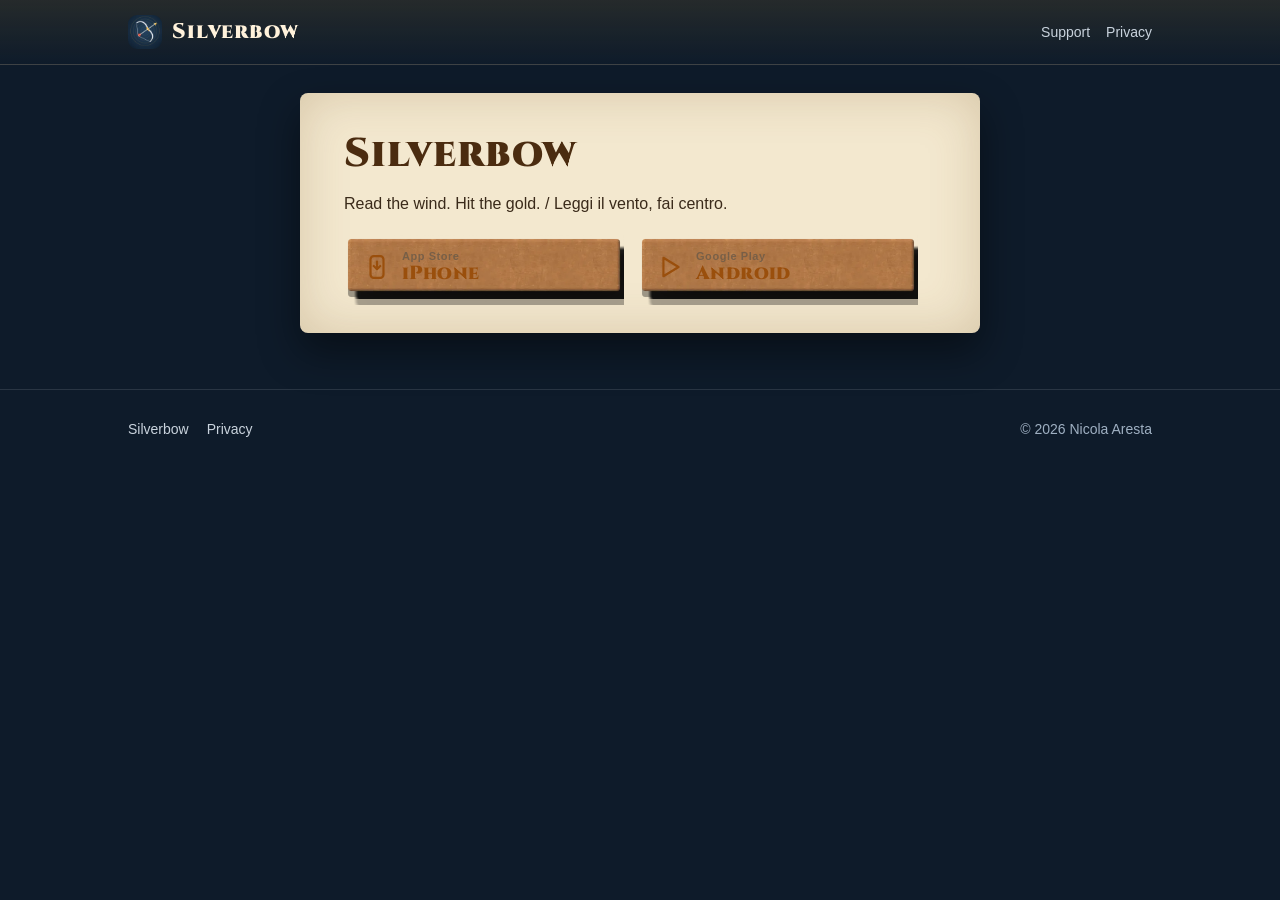
==== get.html @ 2afd0885 "Silverbow site: landing in the game's wood and leather, privacy, store link, app-ads.txt Co-Authored" ====
<!doctype html><html lang="en"><head><meta charset="utf-8"><meta name="viewport" content="width=device-width,initial-scale=1"><title>Silverbow – Download</title><meta name="theme-color" content="#0E1B2A"><link rel="icon" type="image/png" href="favicon.png"><link rel="apple-touch-icon" href="apple-touch-icon.png"><link rel="stylesheet" href="style.css">
<script>
// One link for the QR and for sharing: the phone's own store, the query passed on where the store
// keeps it (Play's install referrer; Apple's campaign token).
(function () {
  var q = location.search.replace(/^\?/, "");
  var ua = navigator.userAgent || "";
  var apple = "https://apps.apple.com/app/id6830253870?pt=silverbow&ct=" + encodeURIComponent(q || "qr") + "&mt=8";
  var play = "https://play.google.com/store/apps/details?id=com.nixare.silverbow&referrer=" + encodeURIComponent(q || "utm_source=qr");
  if (/android/i.test(ua)) location.replace(play);
  else if (/iphone|ipad|ipod/i.test(ua) || (/macintosh/i.test(ua) && "ontouchend" in document)) location.replace(apple);
  window.__stores = { apple: apple, play: play };
})();
</script></head><body>
<header class="page-top"><div class="wrap"><a class="brand" href="index.html"><img src="img/icon.webp" alt="" width="34" height="34">Silverbow</a>
<nav aria-label="Pages / Pagine"><a href="index.html#support">Support</a><a href="privacy.html">Privacy</a></nav></div></header>
<main class="doc">
<article class="paper">
<h1>Silverbow</h1>
<p>Read the wind. Hit the gold. / Leggi il vento, fai centro.</p>
<div class="stores">
<a class="store" id="apple" href="https://apps.apple.com/app/id6830253870"><svg viewBox="0 0 24 24" aria-hidden="true"><rect x="6" y="2" width="12" height="20" rx="3" fill="none" stroke="currentColor" stroke-width="2"/><path d="M12 7v7m-3-3 3 3 3-3" fill="none" stroke="currentColor" stroke-width="2" stroke-linecap="round" stroke-linejoin="round"/></svg><span><small>App Store</small><b>iPhone</b></span></a>
<a class="store" id="play" href="https://play.google.com/store/apps/details?id=com.nixare.silverbow"><svg viewBox="0 0 24 24" aria-hidden="true"><path d="M5 3.5v17l14-8.5z" fill="none" stroke="currentColor" stroke-width="2" stroke-linejoin="round"/></svg><span><small>Google Play</small><b>Android</b></span></a>
</div>
</article>
<script>if (window.__stores) { document.getElementById("apple").href = __stores.apple; document.getElementById("play").href = __stores.play; }</script>
</main>
<footer><div class="wrap"><nav aria-label="Pages / Pagine"><a href="index.html">Silverbow</a><a href="privacy.html">Privacy</a></nav><span>© 2026 Nicola Aresta</span></div></footer>
</body></html>
---- style.css ----
/* Silverbow — the site dressed as the game: the field at dusk, the wooden sign, the quiver's dyed
   leather, gold for the bullseye. Cinzel is the game's own title font (SIL OFL, see fonts/OFL.txt).
   Wood and leather are the game's Blender renders. */
@font-face{font-family:"Cinzel";src:url(fonts/Cinzel.woff2) format("woff2");font-weight:400 900;font-display:swap}

:root{
  --navy:#0E1B2A; --navy-2:#13263A; --panel:#16293D; --line:rgba(201,211,221,.14);
  --gold:#F2B134; --gold-ink:#2A1D05; --soft:#C9D3DD; --muted:#9FB0C2; --cream:#FFF2DB; --tan:#E8CFA8;
  --burnt:#3B2410; --red:#E2422F; --blue:#3E7CC0; --mint:#5DCAA5; --silver:#DDE3E9;
  --gutter:16px; --radius:16px;
  --display:"Cinzel","Trajan Pro",Georgia,serif;
  --sans:ui-rounded,"SF Pro Rounded",-apple-system,BlinkMacSystemFont,"Segoe UI",Roboto,"Helvetica Neue",Arial,sans-serif;
  color-scheme:dark;
}
*{box-sizing:border-box}
html{-webkit-text-size-adjust:100%;scroll-behavior:smooth}
body{margin:0;background:var(--navy);color:var(--soft);font:16px/1.6 var(--sans);overflow-x:hidden}
img,video{max-width:100%;height:auto;display:block}
a{color:var(--gold)}
h1,h2,h3{font-family:var(--display);font-weight:900;line-height:1.05;letter-spacing:.02em;margin:0;color:var(--cream)}
.wrap{max-width:1080px;margin:0 auto;padding:0 var(--gutter)}
.kicker{font-size:12px;font-weight:700;letter-spacing:.18em;text-transform:uppercase;color:var(--gold);margin:0 0 10px}

/* Language: English first (the game's main language); the switch or an Italian browser shows Italian. */
html:not(.it) .i18n [lang=it]{display:none}
html.it .i18n [lang=en]{display:none}

/* Top bar */
.top{position:absolute;inset:0 0 auto 0;z-index:5}
.top .wrap,.page-top .wrap{display:flex;align-items:center;justify-content:space-between;height:64px;gap:12px}
.brand{display:flex;align-items:center;gap:10px;color:var(--cream);text-decoration:none;font:900 21px var(--display);letter-spacing:.04em}
.brand img{width:34px;height:34px;border-radius:9px}
.lang{display:inline-flex;border:1px solid var(--line);border-radius:999px;overflow:hidden;background:rgba(14,27,42,.6)}
.lang button{all:unset;cursor:pointer;padding:6px 12px;font:700 13px var(--sans);color:var(--muted)}
html:not(.it) .lang [data-l=en],html.it .lang [data-l=it]{background:var(--gold);color:var(--gold-ink)}
.lang button:focus-visible{outline:2px solid var(--gold);outline-offset:-2px}

/* Hero: the field at dusk, the target's rings faint, gold dust rising */
.hero{position:relative;min-height:100svh;display:flex;align-items:center;overflow:hidden;isolation:isolate;padding-bottom:40px}
.hero::before{content:"";position:absolute;inset:0;z-index:-3;
  background:radial-gradient(120% 70% at 70% 100%,rgba(242,177,52,.30),transparent 60%),
             linear-gradient(180deg,#0B1622 0%,#132a40 55%,#2b2f35 82%,#3a2d1e 100%)}
.rings{position:absolute;z-index:-2;width:150vmax;height:150vmax;left:72%;top:58%;transform:translate(-50%,-50%);pointer-events:none;
  background:repeating-radial-gradient(circle,transparent 0 58px,rgba(201,211,221,.07) 58px 60px);
  -webkit-mask:radial-gradient(closest-side,#000 30%,transparent);mask:radial-gradient(closest-side,#000 30%,transparent)}
.hills{position:absolute;inset:auto 0 0 0;height:30%;z-index:-1;pointer-events:none;
  background:radial-gradient(70% 100% at 20% 100%,#1d2a22 60%,transparent 61%),radial-gradient(80% 90% at 85% 100%,#18241d 60%,transparent 61%);opacity:.9}
.dust{position:absolute;inset:0;z-index:-1;pointer-events:none;overflow:hidden}
.dust i{position:absolute;bottom:-10px;width:3px;height:3px;border-radius:50%;background:var(--gold);opacity:0;box-shadow:0 0 6px rgba(242,177,52,.8);animation:rise 14s linear infinite}
@keyframes rise{0%{transform:translateY(0);opacity:0}15%{opacity:.7}85%{opacity:.5}100%{transform:translateY(-90vh) translateX(30px);opacity:0}}
.hero .wrap{padding-top:84px;padding-bottom:24px;width:100%}
.hero-grid{display:grid;grid-template-columns:minmax(0,1fr);gap:34px;align-items:center}
.hero-copy{min-width:0}
.title-row{display:flex;align-items:center;gap:clamp(14px,3vw,24px)}
.app-icon{width:clamp(48px,14vw,128px);aspect-ratio:1;border-radius:22.5%;flex:none;box-shadow:0 10px 30px rgba(0,0,0,.55),0 0 40px rgba(242,177,52,.22)}
/* The wordmark: SILVER in chrome, BOW in gold, as in the game */
.wordmark{font-size:clamp(28px,9.2vw,104px);letter-spacing:.03em;line-height:1;min-width:0;filter:drop-shadow(0 3px 0 rgba(0,0,0,.45)) drop-shadow(0 0 24px rgba(0,0,0,.35))}
.wordmark span{background-clip:text;-webkit-background-clip:text;color:transparent}
.wordmark .s{background-image:linear-gradient(180deg,#fff 0%,#dfe5ea 38%,#8f9aa5 52%,#e9eef2 70%,#b9c2ca 100%)}
.wordmark .b{background-image:linear-gradient(180deg,#ffe7a6 0%,#f6c451 40%,#b9791a 54%,#f2b134 72%,#c98a1f 100%)}
.tagline{font:700 clamp(24px,6.4vw,36px)/1.15 var(--display);color:var(--gold);margin:14px 0 12px}
.hook{max-width:33rem;font-size:clamp(17px,4.4vw,20px);line-height:1.5;color:rgba(255,242,219,.9);margin:0 0 18px}
.hook em{font-style:normal;color:var(--cream);font-weight:700}
.chips{list-style:none;display:flex;flex-wrap:wrap;gap:8px;margin:0 0 26px;padding:0}
.chips li{font:700 13px/1 var(--sans);padding:8px 12px;border-radius:999px;border:1px solid rgba(242,177,52,.45);background:rgba(14,27,42,.55);color:var(--cream)}

/* Store buttons: planks of wood with the words burnt in, like the game's buttons */
.stores{display:flex;flex-wrap:wrap;gap:14px}
.store{display:inline-flex;align-items:center;gap:12px;flex:1 1 210px;max-width:280px;padding:0 6px;text-decoration:none;color:var(--burnt);
  border:14px solid transparent;border-image:url(img/plank.webp) 28 fill / 14px stretch;min-height:64px;
  filter:drop-shadow(0 6px 0 rgba(0,0,0,.35));transition:transform .15s ease,filter .15s ease}
.store:hover{transform:translateY(-2px) rotate(-.4deg)}
.store:active{transform:translateY(2px);filter:drop-shadow(0 2px 0 rgba(0,0,0,.35))}
.store svg{width:26px;height:26px;flex:none}
.store small{display:block;font:700 11px/1.1 var(--sans);letter-spacing:.05em;opacity:.8}
.store b{display:block;font:900 19px/1.15 var(--display);letter-spacing:.02em}
.store:focus-visible{outline:3px solid var(--gold);outline-offset:4px}
/* The visitor's own store first */
html.android .store-play{order:-1}
.soon{margin:14px 0 0;font-size:14px;color:var(--muted)}
.soon a{color:var(--gold)}

.phone{justify-self:center;width:min(64vw,270px);aspect-ratio:1206/2622;border-radius:42px;padding:9px;background:#05090e;
  border:1px solid rgba(201,211,221,.18);box-shadow:0 30px 60px rgba(0,0,0,.6),0 0 90px rgba(242,177,52,.18);transform:rotate(2deg)}
.phone video{width:100%;height:100%;object-fit:cover;border-radius:34px;background:var(--navy)}
.scroll-cue{position:absolute;left:50%;bottom:14px;transform:translateX(-50%);color:var(--muted);text-decoration:none;font-size:22px;animation:cue 2.4s ease-in-out infinite}
@keyframes cue{50%{transform:translate(-50%,6px)}}

/* Sections */
section{padding:64px 0}
.section-title{font-size:clamp(32px,8vw,52px);margin-bottom:12px}
.section-lede{max-width:40rem;color:rgba(201,211,221,.9);margin:0 0 30px;font-size:17px}

/* How it plays: the hanging sign with three steps burnt in */
.sign{position:relative;margin:0 auto;max-width:900px}
.beam{height:22px;margin:0 -8px;border-image:url(img/beam.webp) 0 40 fill / 0 20px stretch;
  background:linear-gradient(#a8703d,#7b4d26);border-radius:6px;box-shadow:0 4px 10px rgba(0,0,0,.4)}
.ropes{display:flex;justify-content:space-around;height:34px}
.ropes span{width:4px;background:repeating-linear-gradient(45deg,#c9a46a 0 3px,#8f6c3b 3px 6px);border-radius:2px}
.board{border:22px solid transparent;border-image:url(img/plank.webp) 28 fill / 22px stretch;color:var(--burnt);padding:6px 4px;
  filter:drop-shadow(0 12px 20px rgba(0,0,0,.45));transform-origin:50% -60px;animation:sway 7s ease-in-out infinite}
@keyframes sway{0%,100%{transform:rotate(-.5deg)}50%{transform:rotate(.5deg)}}
.steps{list-style:none;margin:0;padding:0;display:grid;gap:16px;grid-template-columns:1fr}
.step{display:grid;grid-template-columns:auto 1fr;gap:14px;align-items:start}
.step .n{font:900 34px/1 var(--display);color:var(--burnt);opacity:.85;text-shadow:0 1px 0 rgba(255,220,170,.35)}
.step h3{font-size:24px;color:var(--burnt);margin:2px 0 4px;text-shadow:0 1px 0 rgba(255,220,170,.35)}
.step p{margin:0;font-size:15.5px;line-height:1.5;color:#4a2e14;font-weight:600}
.after{display:grid;gap:12px;margin-top:30px;grid-template-columns:1fr}
.note{display:flex;gap:12px;align-items:flex-start;background:var(--panel);border:1px solid var(--line);border-radius:var(--radius);padding:14px 16px}
.note svg{width:28px;height:28px;flex:none;color:var(--gold);margin-top:2px}
.note b{color:var(--cream)}
.note p{margin:0;font-size:15px}

/* Realms: the four zones on parchment */
.map{background:#efe2c4;color:#4b3219;border-radius:10px;padding:22px 18px;position:relative;box-shadow:0 18px 40px rgba(0,0,0,.45),inset 0 0 60px rgba(120,80,30,.35);transform:rotate(-.4deg)}
.map::after{content:"";position:absolute;inset:0;border-radius:10px;pointer-events:none;box-shadow:inset 0 0 0 2px rgba(90,55,20,.25),inset 0 0 26px rgba(70,35,5,.35)}
.zones{list-style:none;margin:0;padding:0;display:grid;gap:18px;grid-template-columns:1fr}
.zone h3{font-size:22px;color:#5a3414;margin-bottom:2px;transform:rotate(-1deg)}
.zone .lv{font:700 12px var(--sans);letter-spacing:.12em;text-transform:uppercase;color:#a0281c}
.zone p{margin:4px 0 0;font-size:15px;line-height:1.5;font-style:italic}
.trail{height:0;border-top:3px dashed #a0281c;opacity:.6;margin:6px 0 0}

/* Modes: the quiver's dyed leather, one color per place, as on the home screen */
.modes{display:grid;grid-template-columns:1fr;gap:14px}
.mode{border:40px solid transparent;border-image-slice:96 fill;border-image-width:40px;border-image-repeat:stretch;padding:4px 10px 6px;min-height:170px;
  filter:drop-shadow(0 8px 14px rgba(0,0,0,.35))}
.mode.red{border-image-source:url(img/leather_red.webp)}
.mode.blue{border-image-source:url(img/leather_blue.webp)}
.mode.black{border-image-source:url(img/leather_black.webp)}
.mode.green{border-image-source:url(img/leather_green.webp)}
.mode h3{font-size:24px;color:var(--cream);margin-bottom:6px;text-shadow:0 -1px 0 rgba(0,0,0,.5)}
.mode p{margin:0;font-size:15px;color:var(--tan);line-height:1.5}

/* Screens strip */
.strip{display:flex;gap:16px;overflow-x:auto;scroll-snap-type:x mandatory;padding:4px var(--gutter) 22px;margin:0 calc(-1 * var(--gutter));
  scrollbar-width:thin;scrollbar-color:var(--panel) transparent;-webkit-overflow-scrolling:touch}
.strip figure{margin:0;flex:0 0 auto;width:min(62vw,240px);scroll-snap-align:center}
.strip img{width:100%;aspect-ratio:1206/2622;border-radius:22px;background:var(--panel);box-shadow:0 14px 30px rgba(0,0,0,.5)}
.strip figcaption{font-size:13.5px;color:var(--muted);margin-top:10px;text-align:center}
.strip:focus-visible{outline:2px solid var(--gold);outline-offset:4px}
.strip-hint{font-size:13px;color:var(--muted);margin:0}

/* Fair */
.fair{display:grid;gap:26px;align-items:center}
.fair ul{list-style:none;margin:0;padding:0;display:grid;gap:14px}
.fair li{display:grid;grid-template-columns:26px 1fr;gap:12px;align-items:start;font-size:16px}
.fair li::before{content:"";width:22px;height:22px;margin-top:1px;border-radius:50%;
  background:radial-gradient(circle,var(--gold) 0 4px,var(--red) 4.5px 7px,var(--blue) 7.5px 9.5px,#111 10px 11px)}
.pass{border-radius:var(--radius);overflow:hidden;position:relative;border:1px solid rgba(221,227,233,.35);margin:0;background:#0c1520}
.pass img{width:100%;aspect-ratio:880/600;object-fit:cover}
.pass figcaption{position:absolute;left:0;right:0;bottom:0;padding:48px 18px 16px;background:linear-gradient(transparent,rgba(10,18,28,.96))}
.pass h3{font-size:28px;color:var(--silver)}
.pass p{margin:4px 0 0;color:rgba(221,227,233,.9);font-size:15px}

/* The last call */
.final{position:relative;overflow:hidden;isolation:isolate}
.final::before{content:"";position:absolute;inset:0;z-index:-1;background:radial-gradient(80% 90% at 50% 120%,rgba(242,177,52,.22),transparent 70%)}
.final-grid{display:grid;gap:28px;align-items:center}
.qr{margin:0;display:none;flex-direction:column;align-items:center;gap:10px;color:var(--muted);font-size:14px}
.qr img{width:164px;height:164px;border-radius:12px;padding:10px;background:#fff;box-shadow:0 12px 30px rgba(0,0,0,.5)}
html:not(.android):not(.apple) .qr{display:flex}

/* The dock: a phone's bar with its own store, once the hero is past */
.dock{position:fixed;left:10px;right:10px;bottom:calc(10px + env(safe-area-inset-bottom));z-index:20;display:none;align-items:center;gap:12px;
  padding:10px 10px 10px 12px;border-radius:16px;background:rgba(22,41,61,.95);border:1px solid rgba(242,177,52,.35);
  box-shadow:0 12px 30px rgba(0,0,0,.55);backdrop-filter:blur(8px);-webkit-backdrop-filter:blur(8px);
  transform:translateY(140%);transition:transform .25s ease}
.dock img{width:40px;height:40px;border-radius:10px}
.dock div{flex:1;min-width:0}
.dock b{display:block;font:900 17px/1.1 var(--display);color:var(--cream)}
.dock small{display:block;font-size:12.5px;color:var(--muted);white-space:nowrap;overflow:hidden;text-overflow:ellipsis}
.dock-get{display:none;font:800 15px var(--sans);color:var(--gold-ink);background:var(--gold);padding:10px 18px;border-radius:10px;text-decoration:none}
html.apple .dock,html.android .dock{display:flex}
html.apple .dock .store-apple,html.android .dock .store-play{display:inline-block}
.dock.on{transform:none}
html.apple body,html.android body{padding-bottom:84px}

/* Maker and support */
.maker{display:grid;gap:18px;align-items:center}
.maker img{width:96px;border-radius:22px;box-shadow:0 10px 30px rgba(0,0,0,.5)}
.maker blockquote{margin:0;font:700 clamp(19px,4.4vw,25px)/1.4 var(--display);color:var(--cream)}
.maker blockquote .hl{color:var(--gold)}
.card{background:var(--panel);border:1px solid var(--line);border-radius:var(--radius);padding:24px 20px}
.card h2{font-size:32px;margin-bottom:10px}
.card p{margin:0 0 14px}
.mail{display:inline-block;font:800 16px var(--sans);color:var(--gold-ink);background:var(--gold);padding:10px 16px;border-radius:10px;text-decoration:none;overflow-wrap:anywhere}
.mail:focus-visible{outline:3px solid var(--cream);outline-offset:3px}

/* Footer */
footer{border-top:1px solid var(--line);padding:28px 0 40px;color:var(--muted);font-size:14px}
footer .wrap{display:flex;flex-wrap:wrap;gap:14px 22px;align-items:center;justify-content:space-between}
footer nav{display:flex;flex-wrap:wrap;gap:8px 18px}
footer a{color:var(--soft);text-decoration:none}
footer a:hover{color:var(--gold)}

/* Text pages: privacy, the store link. Parchment, like the map of the Realms. */
.page-top{border-bottom:1px solid var(--line);background:linear-gradient(180deg,rgba(242,177,52,.10),transparent)}
.page-top nav{display:flex;gap:16px;font-size:14px}
.page-top nav a{color:var(--soft);text-decoration:none}
.page-top nav a:hover,.page-top nav a[aria-current]{color:var(--gold)}
.doc{max-width:46rem;margin:28px auto 56px;padding:0 var(--gutter)}
.paper{background:#f3e8cf;color:#3a2a1a;border-radius:8px;padding:26px 20px 14px;box-shadow:0 18px 40px rgba(0,0,0,.45),inset 0 0 50px rgba(120,80,30,.22)}
.paper + .paper{margin-top:24px}
.paper h1{font-size:clamp(28px,7vw,40px);color:#4b2c10;margin:0 0 8px}
.paper h2{font-size:21px;color:#4b2c10;margin:26px 0 6px;padding-top:14px;border-top:1px dashed rgba(75,44,16,.3)}
.paper p,.paper li{font-size:16px;line-height:1.65}
.paper a{color:#9a4f0c}
.paper small{color:#6b5a48}
.paper .stores{margin:18px 0 10px}

@media (min-width:720px){
  :root{--gutter:28px}
  section{padding:88px 0}
  .steps{grid-template-columns:repeat(3,1fr);gap:22px}
  .step{grid-template-columns:1fr;gap:4px}
  .after{grid-template-columns:repeat(3,1fr)}
  .zones{grid-template-columns:repeat(2,1fr);gap:22px 34px}
  .map{padding:30px 34px}
  .modes{grid-template-columns:repeat(2,minmax(0,1fr));gap:18px 22px}
  .fair{grid-template-columns:1fr 1.1fr;gap:44px}
  .maker{grid-template-columns:auto 1fr;gap:28px}
  .hero-grid{grid-template-columns:minmax(0,1.3fr) minmax(0,.7fr);gap:40px}
  .hero-copy{min-width:0}
  .wordmark{font-size:clamp(36px,5.4vw,78px)}
  .app-icon{width:clamp(56px,9vw,120px)}
  .phone{width:min(28vw,300px)}
  .final-grid{grid-template-columns:1fr auto;gap:48px}
  .paper{padding:40px 44px 24px}
}
@media (min-width:1000px){
  .modes{grid-template-columns:repeat(3,minmax(0,1fr))}
  .zones{grid-template-columns:repeat(4,1fr)}
}
@media (prefers-reduced-motion:reduce){
  html{scroll-behavior:auto}
  .dust,.scroll-cue,.board{animation:none}
  .dust{display:none}
  .store,.dock{transition:none}
}
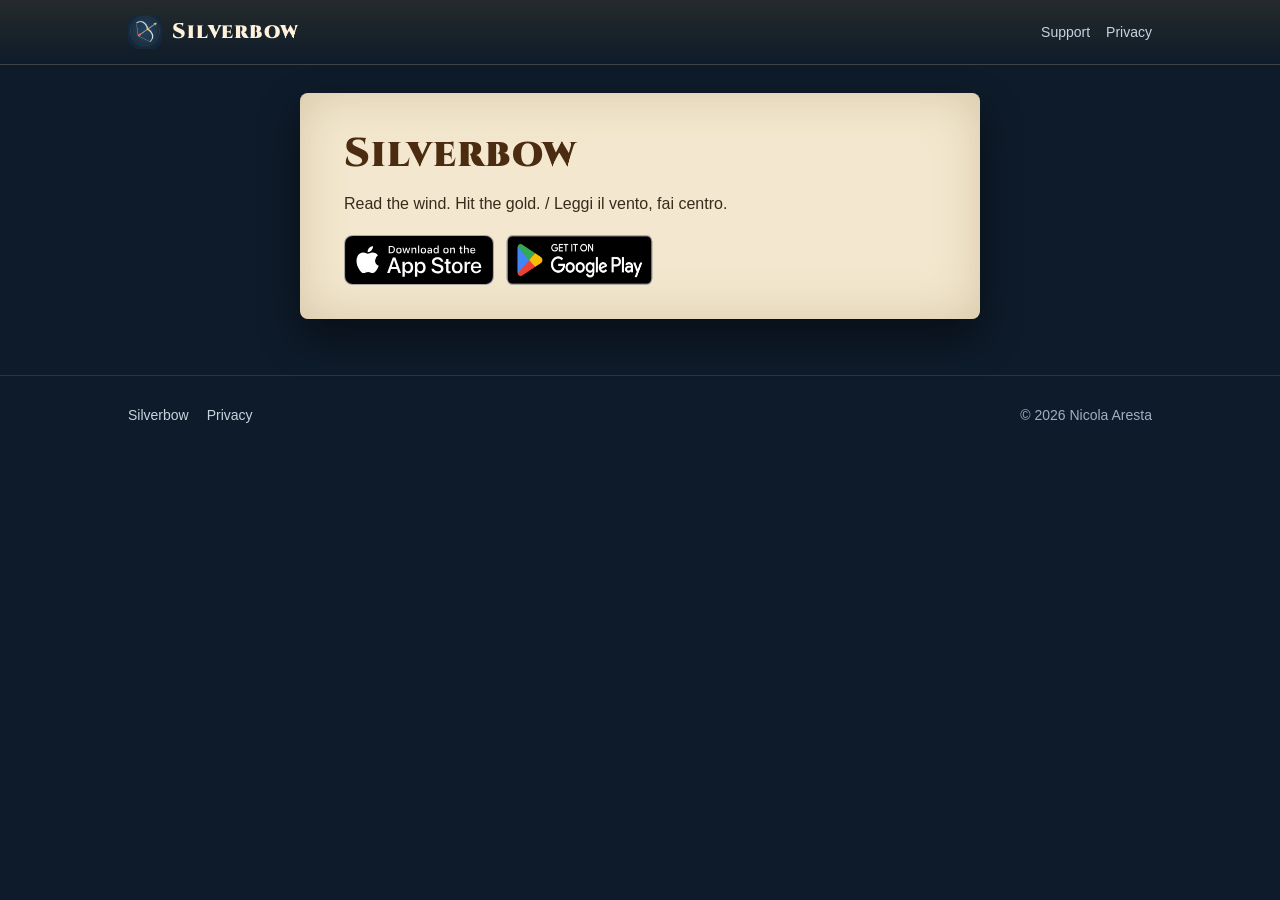
==== commit 55b371e3: "Bonus stages, Guardians and rivals up front; a few screenshots for the places; official store badges" ====
--- a/get.html
+++ b/get.html
@@ -19,8 +19,8 @@
 <h1>Silverbow</h1>
 <p>Read the wind. Hit the gold. / Leggi il vento, fai centro.</p>
 <div class="stores">
-<a class="store" id="apple" href="https://apps.apple.com/app/id6830253870"><svg viewBox="0 0 24 24" aria-hidden="true"><rect x="6" y="2" width="12" height="20" rx="3" fill="none" stroke="currentColor" stroke-width="2"/><path d="M12 7v7m-3-3 3 3 3-3" fill="none" stroke="currentColor" stroke-width="2" stroke-linecap="round" stroke-linejoin="round"/></svg><span><small>App Store</small><b>iPhone</b></span></a>
-<a class="store" id="play" href="https://play.google.com/store/apps/details?id=com.nixare.silverbow"><svg viewBox="0 0 24 24" aria-hidden="true"><path d="M5 3.5v17l14-8.5z" fill="none" stroke="currentColor" stroke-width="2" stroke-linejoin="round"/></svg><span><small>Google Play</small><b>Android</b></span></a>
+<a class="badge" id="apple" href="https://apps.apple.com/app/id6830253870"><img src="img/badge_apple.svg" alt="Download on the App Store" width="150" height="50"></a>
+<a class="badge" id="play" href="https://play.google.com/store/apps/details?id=com.nixare.silverbow"><img src="img/badge_play_en.webp" alt="Get it on Google Play" width="194" height="75"></a>
 </div>
 </article>
 <script>if (window.__stores) { document.getElementById("apple").href = __stores.apple; document.getElementById("play").href = __stores.play; }</script>
--- a/style.css
+++ b/style.css
@@ -1,6 +1,6 @@
-/* Silverbow — the site dressed as the game: the field at dusk, the wooden sign, the quiver's dyed
-   leather, gold for the bullseye. Cinzel is the game's own title font (SIL OFL, see fonts/OFL.txt).
-   Wood and leather are the game's Blender renders. */
+/* Silverbow — the site dressed as the game: the field at dusk, the wooden sign, gold for the
+   bullseye. Cinzel is the game's own title font (SIL OFL, see fonts/OFL.txt); the plank is the
+   game's Blender render. */
 @font-face{font-family:"Cinzel";src:url(fonts/Cinzel.woff2) format("woff2");font-weight:400 900;font-display:swap}
 
 :root{
@@ -64,21 +64,16 @@
 .chips{list-style:none;display:flex;flex-wrap:wrap;gap:8px;margin:0 0 26px;padding:0}
 .chips li{font:700 13px/1 var(--sans);padding:8px 12px;border-radius:999px;border:1px solid rgba(242,177,52,.45);background:rgba(14,27,42,.55);color:var(--cream)}
 
-/* Store buttons: planks of wood with the words burnt in, like the game's buttons */
-.stores{display:flex;flex-wrap:wrap;gap:14px}
-.store{display:inline-flex;align-items:center;gap:12px;flex:1 1 210px;max-width:280px;padding:0 6px;text-decoration:none;color:var(--burnt);
-  border:14px solid transparent;border-image:url(img/plank.webp) 28 fill / 14px stretch;min-height:64px;
-  filter:drop-shadow(0 6px 0 rgba(0,0,0,.35));transition:transform .15s ease,filter .15s ease}
-.store:hover{transform:translateY(-2px) rotate(-.4deg)}
-.store:active{transform:translateY(2px);filter:drop-shadow(0 2px 0 rgba(0,0,0,.35))}
-.store svg{width:26px;height:26px;flex:none}
-.store small{display:block;font:700 11px/1.1 var(--sans);letter-spacing:.05em;opacity:.8}
-.store b{display:block;font:900 19px/1.15 var(--display);letter-spacing:.02em}
-.store:focus-visible{outline:3px solid var(--gold);outline-offset:4px}
-/* The visitor's own store first */
+/* Store badges: Apple's and Google's own artwork, untouched. Google's PNG carries its own clear
+   space, so it is drawn taller to match Apple's badge. */
+.stores{display:flex;flex-wrap:wrap;align-items:center;gap:6px 14px}
+.badge{display:inline-block;line-height:0;border-radius:10px}
+.badge.store-apple img{height:50px;width:auto}
+.badge.store-play img{height:74px;width:auto;margin:-12px -12px}
+.badge:focus-visible{outline:3px solid var(--gold);outline-offset:3px}
 html.android .store-play{order:-1}
-.soon{margin:14px 0 0;font-size:14px;color:var(--muted)}
-.soon a{color:var(--gold)}
+.paper .badge.store-apple img,#apple img{height:50px;width:auto}
+#play img{height:74px;width:auto;margin:-12px}
 
 .phone{justify-self:center;width:min(64vw,270px);aspect-ratio:1206/2622;border-radius:42px;padding:9px;background:#05090e;
   border:1px solid rgba(201,211,221,.18);box-shadow:0 30px 60px rgba(0,0,0,.6),0 0 90px rgba(242,177,52,.18);transform:rotate(2deg)}
@@ -93,8 +88,6 @@
 
 /* How it plays: the hanging sign with three steps burnt in */
 .sign{position:relative;margin:0 auto;max-width:900px}
-.beam{height:22px;margin:0 -8px;border-image:url(img/beam.webp) 0 40 fill / 0 20px stretch;
-  background:linear-gradient(#a8703d,#7b4d26);border-radius:6px;box-shadow:0 4px 10px rgba(0,0,0,.4)}
 .ropes{display:flex;justify-content:space-around;height:34px}
 .ropes span{width:4px;background:repeating-linear-gradient(45deg,#c9a46a 0 3px,#8f6c3b 3px 6px);border-radius:2px}
 .board{border:22px solid transparent;border-image:url(img/plank.webp) 28 fill / 22px stretch;color:var(--burnt);padding:6px 4px;
@@ -111,46 +104,24 @@
 .note b{color:var(--cream)}
 .note p{margin:0;font-size:15px}
 
-/* Realms: the four zones on parchment */
-.map{background:#efe2c4;color:#4b3219;border-radius:10px;padding:22px 18px;position:relative;box-shadow:0 18px 40px rgba(0,0,0,.45),inset 0 0 60px rgba(120,80,30,.35);transform:rotate(-.4deg)}
-.map::after{content:"";position:absolute;inset:0;border-radius:10px;pointer-events:none;box-shadow:inset 0 0 0 2px rgba(90,55,20,.25),inset 0 0 26px rgba(70,35,5,.35)}
-.zones{list-style:none;margin:0;padding:0;display:grid;gap:18px;grid-template-columns:1fr}
-.zone h3{font-size:22px;color:#5a3414;margin-bottom:2px;transform:rotate(-1deg)}
-.zone .lv{font:700 12px var(--sans);letter-spacing:.12em;text-transform:uppercase;color:#a0281c}
-.zone p{margin:4px 0 0;font-size:15px;line-height:1.5;font-style:italic}
-.trail{height:0;border-top:3px dashed #a0281c;opacity:.6;margin:6px 0 0}
-
-/* Modes: the quiver's dyed leather, one color per place, as on the home screen */
-.modes{display:grid;grid-template-columns:1fr;gap:14px}
-.mode{border:40px solid transparent;border-image-slice:96 fill;border-image-width:40px;border-image-repeat:stretch;padding:4px 10px 6px;min-height:170px;
-  filter:drop-shadow(0 8px 14px rgba(0,0,0,.35))}
-.mode.red{border-image-source:url(img/leather_red.webp)}
-.mode.blue{border-image-source:url(img/leather_blue.webp)}
-.mode.black{border-image-source:url(img/leather_black.webp)}
-.mode.green{border-image-source:url(img/leather_green.webp)}
-.mode h3{font-size:24px;color:var(--cream);margin-bottom:6px;text-shadow:0 -1px 0 rgba(0,0,0,.5)}
-.mode p{margin:0;font-size:15px;color:var(--tan);line-height:1.5}
+/* Bonus, Guardians, rivals: words beside the phones, alternating sides */
+.feature{display:grid;gap:22px;align-items:center;padding:26px 0}
+.feature + .feature{border-top:1px solid var(--line)}
+.feature h3{font-size:clamp(26px,6.4vw,40px);margin-bottom:10px}
+.feature-copy p:last-child{margin:0;font-size:17px;max-width:30rem}
+.phones{display:flex;gap:12px;justify-content:flex-start}
+.phones figure{margin:0;flex:0 1 210px;min-width:0}
+.phones figure:nth-child(2){transform:translateY(18px)}
+.phones img{width:100%;aspect-ratio:1206/2622;border-radius:20px;background:var(--panel);box-shadow:0 14px 30px rgba(0,0,0,.5);border:1px solid rgba(201,211,221,.12)}
 
 /* Screens strip */
 .strip{display:flex;gap:16px;overflow-x:auto;scroll-snap-type:x mandatory;padding:4px var(--gutter) 22px;margin:0 calc(-1 * var(--gutter));
   scrollbar-width:thin;scrollbar-color:var(--panel) transparent;-webkit-overflow-scrolling:touch}
 .strip figure{margin:0;flex:0 0 auto;width:min(62vw,240px);scroll-snap-align:center}
-.strip img{width:100%;aspect-ratio:1206/2622;border-radius:22px;background:var(--panel);box-shadow:0 14px 30px rgba(0,0,0,.5)}
+.strip figure img{width:100%;aspect-ratio:1206/2622;border-radius:22px;background:var(--panel);box-shadow:0 14px 30px rgba(0,0,0,.5)}
 .strip figcaption{font-size:13.5px;color:var(--muted);margin-top:10px;text-align:center}
 .strip:focus-visible{outline:2px solid var(--gold);outline-offset:4px}
 .strip-hint{font-size:13px;color:var(--muted);margin:0}
-
-/* Fair */
-.fair{display:grid;gap:26px;align-items:center}
-.fair ul{list-style:none;margin:0;padding:0;display:grid;gap:14px}
-.fair li{display:grid;grid-template-columns:26px 1fr;gap:12px;align-items:start;font-size:16px}
-.fair li::before{content:"";width:22px;height:22px;margin-top:1px;border-radius:50%;
-  background:radial-gradient(circle,var(--gold) 0 4px,var(--red) 4.5px 7px,var(--blue) 7.5px 9.5px,#111 10px 11px)}
-.pass{border-radius:var(--radius);overflow:hidden;position:relative;border:1px solid rgba(221,227,233,.35);margin:0;background:#0c1520}
-.pass img{width:100%;aspect-ratio:880/600;object-fit:cover}
-.pass figcaption{position:absolute;left:0;right:0;bottom:0;padding:48px 18px 16px;background:linear-gradient(transparent,rgba(10,18,28,.96))}
-.pass h3{font-size:28px;color:var(--silver)}
-.pass p{margin:4px 0 0;color:rgba(221,227,233,.9);font-size:15px}
 
 /* The last call */
 .final{position:relative;overflow:hidden;isolation:isolate}
@@ -212,12 +183,11 @@
   :root{--gutter:28px}
   section{padding:88px 0}
   .steps{grid-template-columns:repeat(3,1fr);gap:22px}
+  .feature{grid-template-columns:minmax(0,.85fr) minmax(0,1.15fr);gap:48px;padding:40px 0}
+  .feature.flip .feature-copy{order:2}
+  .phones{justify-content:center}
   .step{grid-template-columns:1fr;gap:4px}
   .after{grid-template-columns:repeat(3,1fr)}
-  .zones{grid-template-columns:repeat(2,1fr);gap:22px 34px}
-  .map{padding:30px 34px}
-  .modes{grid-template-columns:repeat(2,minmax(0,1fr));gap:18px 22px}
-  .fair{grid-template-columns:1fr 1.1fr;gap:44px}
   .maker{grid-template-columns:auto 1fr;gap:28px}
   .hero-grid{grid-template-columns:minmax(0,1.3fr) minmax(0,.7fr);gap:40px}
   .hero-copy{min-width:0}
@@ -228,12 +198,10 @@
   .paper{padding:40px 44px 24px}
 }
 @media (min-width:1000px){
-  .modes{grid-template-columns:repeat(3,minmax(0,1fr))}
-  .zones{grid-template-columns:repeat(4,1fr)}
 }
 @media (prefers-reduced-motion:reduce){
   html{scroll-behavior:auto}
   .dust,.scroll-cue,.board{animation:none}
   .dust{display:none}
-  .store,.dock{transition:none}
-}
+  .dock{transition:none}
+}
